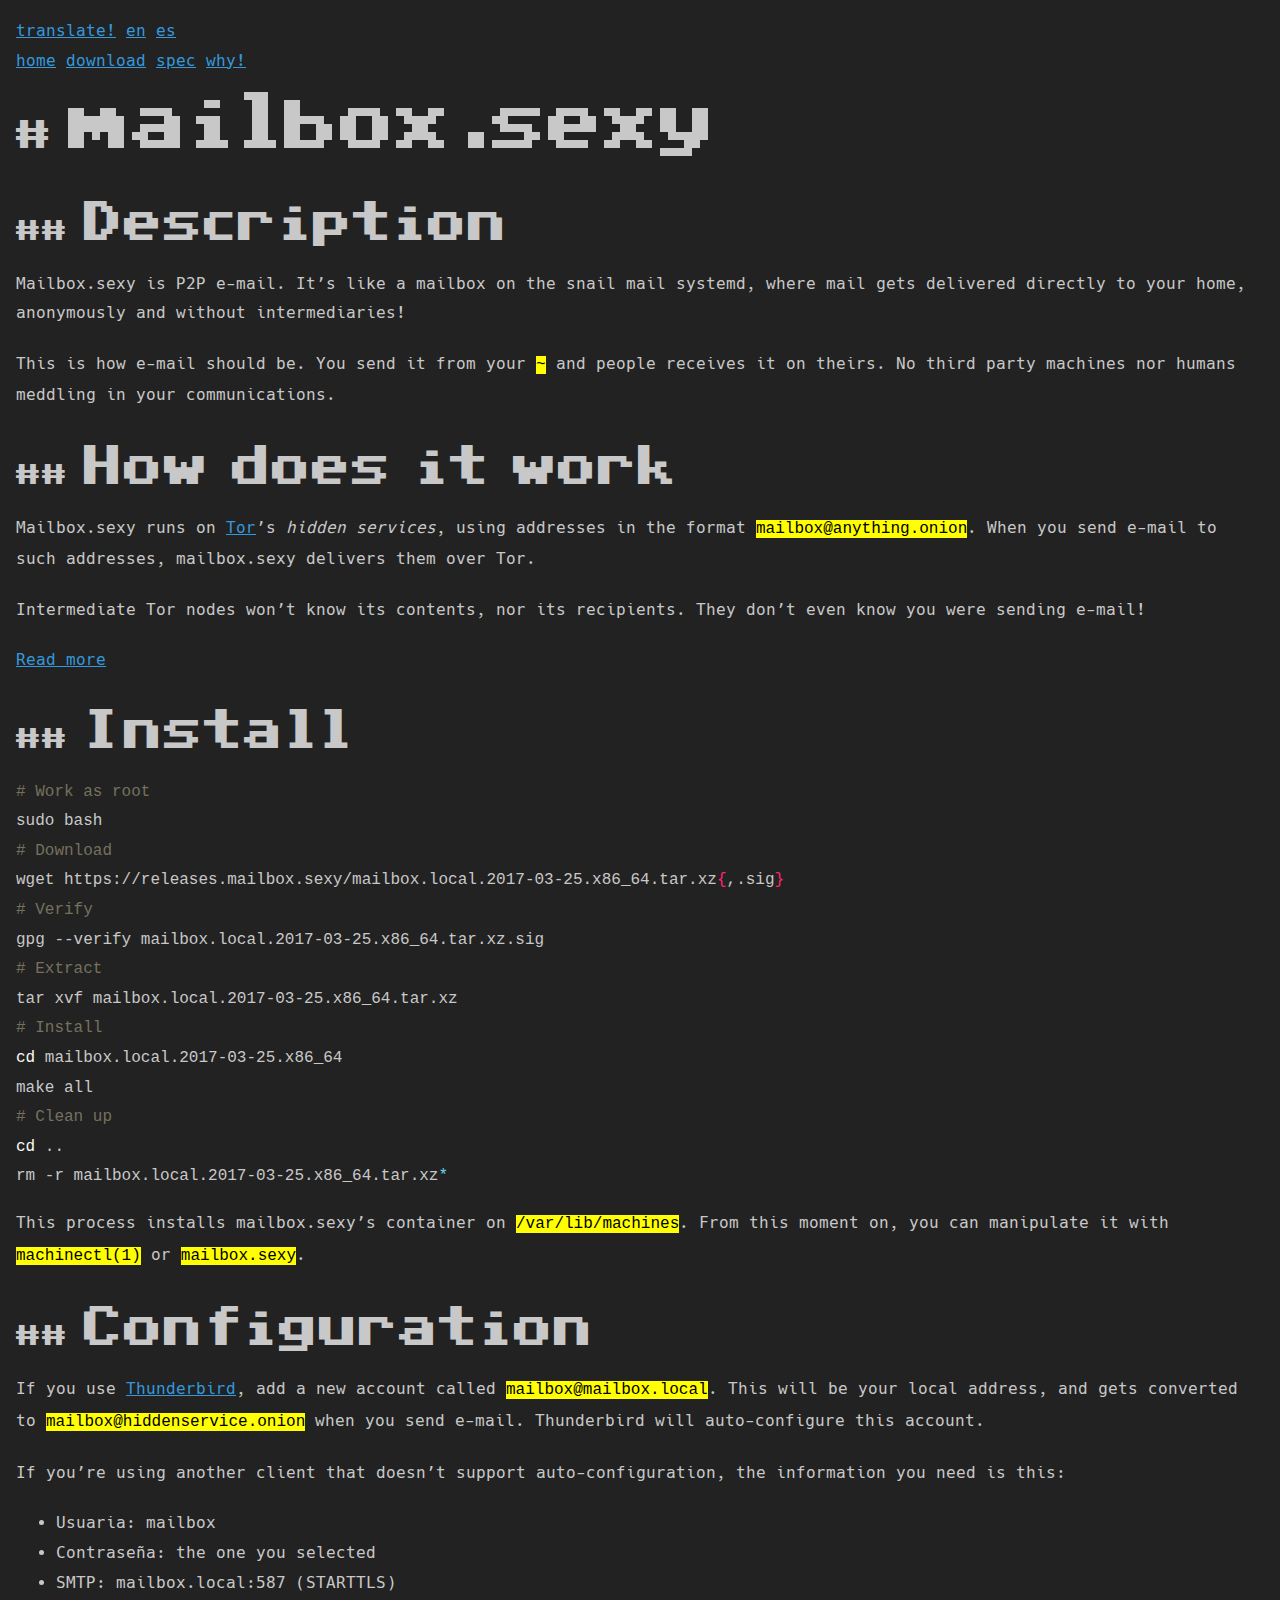
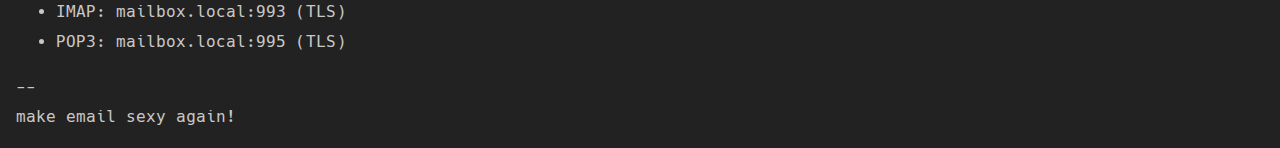
==== index.html @ cc846a7d "hey" ====
<!DOCTYPE html>
<html lang="en" prefix="og: http://ogp.me">
  <head>
    <meta charset="utf-8" />
    <title></title>
    <meta content="width=device-width, initial-scale=1.0" name="viewport">
    <link type="text/css" rel="stylesheet" href="/assets/main.css">

	</head>
  <body>
    <nav>
      <ul>
        <li><a href="/translate">translate!</a></li>
        
          <li>
            
              <a href="/">en</a>
            
          </li>
        
          <li>
            
              <a href="/es/">es</a>
            
          </li>
        
      </ul>
    </nav>

    <nav>
      <ul>
        <li><a href="/">home</a></li>
        <li><a href="https://releases.mailbox.sexy">download</a></li>
        <li><a href="/spec">spec</a></li>
        <li><a href="/why">why!</a></li>
      </ul>
    </nav>
    <h1 id="mailboxsexy">mailbox.sexy</h1>

<h2 id="description">Description</h2>

<p>Mailbox.sexy is P2P e-mail.  It’s like a mailbox on the snail mail
systemd, where mail gets delivered directly to your home, anonymously
and without intermediaries!</p>

<p>This is how e-mail should be.  You send it from your <code class="highlighter-rouge">~</code> and people
receives it on theirs.  No third party machines nor humans meddling in
your communications.</p>

<h2 id="how-does-it-work">How does it work</h2>

<p>Mailbox.sexy runs on <a href="https://torproject.org">Tor</a>’s <em>hidden services</em>,
using addresses in the format <code class="highlighter-rouge">mailbox@anything.onion</code>.  When you send
e-mail to such addresses, mailbox.sexy delivers them over Tor.</p>

<p>Intermediate Tor nodes won’t know its contents, nor its recipients.
They don’t even know you were sending e-mail!</p>

<p><a href="spec.html">Read more</a></p>

<h2 id="install">Install</h2>

<div class="language-bash highlighter-rouge"><pre class="highlight"><code><span class="c"># Work as root</span>
sudo bash
<span class="c"># Download</span>
wget https://releases.mailbox.sexy/mailbox.local.2017-03-25.x86_64.tar.xz<span class="o">{</span>,.sig<span class="o">}</span>
<span class="c"># Verify</span>
gpg --verify mailbox.local.2017-03-25.x86_64.tar.xz.sig
<span class="c"># Extract</span>
tar xvf mailbox.local.2017-03-25.x86_64.tar.xz
<span class="c"># Install</span>
<span class="nb">cd </span>mailbox.local.2017-03-25.x86_64
make all
<span class="c"># Clean up</span>
<span class="nb">cd</span> ..
rm -r mailbox.local.2017-03-25.x86_64.tar.xz<span class="k">*</span>
</code></pre>
</div>

<p>This process installs mailbox.sexy’s container on <code class="highlighter-rouge">/var/lib/machines</code>.
From this moment on, you can manipulate it with <code class="highlighter-rouge">machinectl(1)</code> or
<code class="highlighter-rouge">mailbox.sexy</code>.</p>

<h2 id="configuration">Configuration</h2>

<p>If you use <a href="https://www.mozilla.org/en-US/thunderbird/">Thunderbird</a>,
add a new account called <code class="highlighter-rouge">mailbox@mailbox.local</code>.  This will be your
local address, and gets converted to <code class="highlighter-rouge">mailbox@hiddenservice.onion</code> when
you send e-mail.  Thunderbird will auto-configure this account.</p>

<p>If you’re using another client that doesn’t support auto-configuration,
the information you need is this:</p>

<ul>
  <li>Usuaria: mailbox</li>
  <li>Contraseña: the one you selected</li>
  <li>SMTP: mailbox.local:587 (STARTTLS)</li>
  <li>IMAP: mailbox.local:993 (TLS)</li>
  <li>POP3: mailbox.local:995 (TLS)</li>
</ul>



--<br/>
make email sexy again!

  </body>
</html>
---- assets/main.css ----
/**
 * furtive - A forward-thinking, CSS micro-framework. Minimal by design.
 * @author John Otander <johnotander@gmail.com> (http://johnotander.com/)
 * @version v2.2.4
 * @link https://github.com/johnotander/furtive
 * @license MIT
 */

/*! excerpts from normalize.css v3.0.1 | MIT License | git.io/normalize */
/**
 * Remove default margin.
 */

body {
  margin: 0; }

/* HTML5 display definitions
   ========================================================================== */
/**
 * Correct `block` display not defined for `details` or `summary` in IE 10/11 and Firefox.
 * Correct `block` display not defined for `main` in IE 11.
 */
aside,
details,
main,
summary {
  display: block; }

/**
 * Hide the `template` element in IE 8/9/11, Safari, and Firefox < 22.
 */
template {
  display: none; }

/* Links
   ========================================================================== */
/**
 * Improve readability when focused and also mouse hovered in all browsers.
 */
a:active,
a:hover {
  outline: 0; }

/* Text-level semantics
   ========================================================================== */
/**
 * Address styling not present in IE 8/9/10/11, Safari, and Chrome.
 */
abbr[title] {
  border-bottom: 1px dotted; }

/**
 * Address style set to `bolder` in Firefox 4+, Safari, and Chrome.
 */
b,
strong {
  font-weight: bold; }

/**
 * Address styling not present in Safari and Chrome.
 */
dfn {
  font-style: italic; }

/**
 * Address variable `h1` font-size and margin within `section` and `article`
 * contexts in Firefox 4+, Safari, and Chrome.
 */
h1 {
  font-size: 2em;
  margin: 0.67em 0; }

/**
 * Address inconsistent and variable font size in all browsers.
 */
small {
  font-size: 80%; }

/**
 * Prevent `sub` and `sup` affecting `line-height` in all browsers.
 */
sub,
sup {
  font-size: 75%;
  line-height: 0;
  position: relative;
  vertical-align: baseline; }

sup {
  top: -0.5em; }

sub {
  bottom: -0.25em; }

/* Embedded content
   ========================================================================== */
/**
 * Correct overflow not hidden in IE 9/10/11.
 */
svg:not(:root) {
  overflow: hidden; }

/* Grouping content
   ========================================================================== */
/**
 * Address margin not present in IE 8/9 and Safari.
 */
figure {
  margin: 1em 40px; }

/**
 * Address differences between Firefox and other browsers.
 */
hr {
  box-sizing: content-box;
  height: 0; }

/**
 * Contain overflow in all browsers.
 */
pre {
  overflow: auto; }

/**
 * Address odd `em`-unit font size rendering in all browsers.
 */
code,
kbd,
pre,
samp {
  font-family: monospace, monospace;
  font-size: 1em; }

/* Forms
   ========================================================================== */
/**
 * Known limitation: by default, Chrome and Safari on OS X allow very limited
 * styling of `select`, unless a `border` property is set.
 */
/**
 * 1. Correct color not being inherited.
 *    Known issue: affects color of disabled elements.
 * 2. Correct font properties not being inherited.
 * 3. Address margins set differently in Firefox 4+, Safari, and Chrome.
 */
button,
input,
optgroup,
select,
textarea {
  color: inherit;
  /* 1 */
  font: inherit;
  /* 2 */
  margin: 0;
  /* 3 */ }

/**
 * Address `overflow` set to `hidden` in IE 8/9/10/11.
 */
button {
  overflow: visible; }

/**
 * Address inconsistent `text-transform` inheritance for `button` and `select`.
 * All other form control elements do not inherit `text-transform` values.
 * Correct `button` style inheritance in Firefox, IE 8/9/10/11, and Opera.
 * Correct `select` style inheritance in Firefox.
 */
button,
select {
  text-transform: none; }

/**
 * 1. Avoid the WebKit bug in Android 4.0.* where (2) destroys native `audio`
 *    and `video` controls.
 * 2. Correct inability to style clickable `input` types in iOS.
 * 3. Improve usability and consistency of cursor style between image-type
 *    `input` and others.
 */
button,
html input[type="button"],
input[type="reset"],
input[type="submit"] {
  -webkit-appearance: button;
  /* 2 */
  cursor: pointer;
  /* 3 */ }

/**
 * Re-set default cursor for disabled elements.
 */
button[disabled],
html input[disabled] {
  cursor: default; }

/**
 * Remove inner padding and border in Firefox 4+.
 */
button::-moz-focus-inner,
input::-moz-focus-inner {
  border: 0;
  padding: 0; }

/**
 * Address Firefox 4+ setting `line-height` on `input` using `!important` in
 * the UA stylesheet.
 */
input {
  line-height: normal; }

/**
 * Fix the cursor style for Chrome's increment/decrement buttons. For certain
 * `font-size` values of the `input`, it causes the cursor style of the
 * decrement button to change from `default` to `text`.
 */
input[type="number"]::-webkit-inner-spin-button,
input[type="number"]::-webkit-outer-spin-button {
  height: auto; }

/**
 * 1. Address `appearance` set to `searchfield` in Safari and Chrome.
 * 2. Address `box-sizing` set to `border-box` in Safari and Chrome
 *    (include `-moz` to future-proof).
 */
input[type="search"] {
  -webkit-appearance: textfield;
  /* 1 */
  /* 2 */
  box-sizing: content-box; }

/**
 * Remove inner padding and search cancel button in Safari and Chrome on OS X.
 * Safari (but not Chrome) clips the cancel button when the search input has
 * padding (and `textfield` appearance).
 */
input[type="search"]::-webkit-search-cancel-button,
input[type="search"]::-webkit-search-decoration {
  -webkit-appearance: none; }

/**
 * Define consistent border, margin, and padding.
 */
fieldset {
  border: 1px solid #c0c0c0;
  margin: 0 2px;
  padding: 0.35em 0.625em 0.75em; }

/**
 * 1. Correct `color` not being inherited in IE 8/9/10/11.
 * 2. Remove padding so people aren't caught out if they zero out fieldsets.
 */
legend {
  border: 0;
  /* 1 */
  padding: 0;
  /* 2 */ }

/**
 * Remove default vertical scrollbar in IE 8/9/10/11.
 */
textarea {
  overflow: auto; }

/**
 * Don't inherit the `font-weight` (applied by a rule above).
 * NOTE: the default cannot safely be changed in Chrome and Safari on OS X.
 */
optgroup {
  font-weight: bold; }

/* Tables
   ========================================================================== */
/**
 * Remove most spacing between table cells.
 */
table {
  border-collapse: collapse;
  border-spacing: 0; }

td,
th {
  padding: 0; }

.grd {
  padding-left: 1rem;
  padding-right: 1rem; }

.grd-row {
  box-sizing: border-box;
  display: -ms-flexbox;
  display: flex;
  -ms-flex-direction: row;
      flex-direction: row;
  -ms-flex-wrap: wrap;
      flex-wrap: wrap;
  max-width: 100%; }

.grd-row-col-1-6 {
  max-width: 16.6666666667%;
  -ms-flex-preferred-size: 16.6666666667%;
      flex-basis: 16.6666666667%; }

.grd-row-col-2-6 {
  max-width: 33.3333333333%;
  -ms-flex-preferred-size: 33.3333333333%;
      flex-basis: 33.3333333333%; }

.grd-row-col-3-6 {
  max-width: 50%;
  -ms-flex-preferred-size: 50%;
      flex-basis: 50%; }

.grd-row-col-4-6 {
  max-width: 66.6666666667%;
  -ms-flex-preferred-size: 66.6666666667%;
      flex-basis: 66.6666666667%; }

.grd-row-col-5-6 {
  max-width: 83.3333333333%;
  -ms-flex-preferred-size: 83.3333333333%;
      flex-basis: 83.3333333333%; }

.grd-row-col-6 {
  max-width: 100%;
  -ms-flex-preferred-size: 100%;
      flex-basis: 100%; }

.grd-row-col-1-6, .grd-row-col-1-6--sm, .grd-row-col-1-6--md, .grd-row-col-1-6--lg, .grd-row-col-2-6, .grd-row-col-2-6--sm, .grd-row-col-2-6--md, .grd-row-col-2-6--lg, .grd-row-col-3-6, .grd-row-col-3-6--sm, .grd-row-col-3-6--md, .grd-row-col-3-6--lg, .grd-row-col-4-6, .grd-row-col-4-6--sm, .grd-row-col-4-6--md, .grd-row-col-4-6--lg, .grd-row-col-5-6, .grd-row-col-5-6--sm, .grd-row-col-5-6--md, .grd-row-col-5-6--lg, .grd-row-col-6, .grd-row-col-6--sm, .grd-row-col-6--md, .grd-row-col-6--lg {
  -ms-flex: 1;
      flex: 1;
  -ms-flex-direction: column;
      flex-direction: column;
  box-sizing: border-box; }

.grd-row-col-1-6--sm, .grd-row-col-1-6--md, .grd-row-col-1-6--lg, .grd-row-col-2-6--sm, .grd-row-col-2-6--md, .grd-row-col-2-6--lg, .grd-row-col-3-6--sm, .grd-row-col-3-6--md, .grd-row-col-3-6--lg, .grd-row-col-4-6--sm, .grd-row-col-4-6--md, .grd-row-col-4-6--lg, .grd-row-col-5-6--sm, .grd-row-col-5-6--md, .grd-row-col-5-6--lg, .grd-row-col-6--sm, .grd-row-col-6--md, .grd-row-col-6--lg {
  max-width: 100%;
  -ms-flex-preferred-size: 100%;
      flex-basis: 100%; }

@media screen and (min-width: 32rem) {
  .grd-row-col-1-6--sm {
    max-width: 16.6666666667%;
    -ms-flex-preferred-size: 16.6666666667%;
        flex-basis: 16.6666666667%; }
  .grd-row-col-2-6--sm {
    max-width: 33.3333333333%;
    -ms-flex-preferred-size: 33.3333333333%;
        flex-basis: 33.3333333333%; }
  .grd-row-col-3-6--sm {
    max-width: 50%;
    -ms-flex-preferred-size: 50%;
        flex-basis: 50%; }
  .grd-row-col-4-6--sm {
    max-width: 66.6666666667%;
    -ms-flex-preferred-size: 66.6666666667%;
        flex-basis: 66.6666666667%; }
  .grd-row-col-5-6--sm {
    max-width: 83.3333333333%;
    -ms-flex-preferred-size: 83.3333333333%;
        flex-basis: 83.3333333333%; }
  .grd-row-col-6--sm {
    max-width: 100%;
    -ms-flex-preferred-size: 100%;
        flex-basis: 100%; } }

@media screen and (min-width: 48rem) {
  .grd-row-col-1-6--md {
    max-width: 16.6666666667%;
    -ms-flex-preferred-size: 16.6666666667%;
        flex-basis: 16.6666666667%; }
  .grd-row-col-2-6--md {
    max-width: 33.3333333333%;
    -ms-flex-preferred-size: 33.3333333333%;
        flex-basis: 33.3333333333%; }
  .grd-row-col-3-6--md {
    max-width: 50%;
    -ms-flex-preferred-size: 50%;
        flex-basis: 50%; }
  .grd-row-col-4-6--md {
    max-width: 66.6666666667%;
    -ms-flex-preferred-size: 66.6666666667%;
        flex-basis: 66.6666666667%; }
  .grd-row-col-5-6--md {
    max-width: 83.3333333333%;
    -ms-flex-preferred-size: 83.3333333333%;
        flex-basis: 83.3333333333%; }
  .grd-row-col-6--md {
    max-width: 100%;
    -ms-flex-preferred-size: 100%;
        flex-basis: 100%; } }

@media screen and (min-width: 64rem) {
  .grd-row-col-1-6--lg {
    max-width: 16.6666666667%;
    -ms-flex-preferred-size: 16.6666666667%;
        flex-basis: 16.6666666667%; }
  .grd-row-col-2-6--lg {
    max-width: 33.3333333333%;
    -ms-flex-preferred-size: 33.3333333333%;
        flex-basis: 33.3333333333%; }
  .grd-row-col-3-6--lg {
    max-width: 50%;
    -ms-flex-preferred-size: 50%;
        flex-basis: 50%; }
  .grd-row-col-4-6--lg {
    max-width: 66.6666666667%;
    -ms-flex-preferred-size: 66.6666666667%;
        flex-basis: 66.6666666667%; }
  .grd-row-col-5-6--lg {
    max-width: 83.3333333333%;
    -ms-flex-preferred-size: 83.3333333333%;
        flex-basis: 83.3333333333%; }
  .grd-row-col-6--lg {
    max-width: 100%;
    -ms-flex-preferred-size: 100%;
        flex-basis: 100%; } }

*, *::after, *::before {
  box-sizing: border-box; }

.measure {
  max-width: 48rem;
  margin: 0 auto; }

a {
  color: #3498db; }
  a:hover, a:focus, a:active {
    color: #217dbb; }

.bg--red {
  background-color: #e74c3c; }

.bg--orange {
  background-color: #f39c12; }

.bg--blue {
  background-color: #3498db; }

.bg--green {
  background-color: #25ba84; }

.bg--white {
  background-color: #fff; }

.bg--light-gray {
  background-color: rgba(216, 216, 216, 0.99); }

.bg--mid-gray {
  background-color: rgba(144, 144, 144, 0.99); }

.bg--dark-gray {
  background-color: rgba(72, 72, 72, 0.99); }

.bg--off-white {
  background-color: rgba(250, 250, 250, 0.99); }

.fnt--red {
  color: #e74c3c; }

.fnt--orange {
  color: #f39c12; }

.fnt--blue {
  color: #3498db; }

.fnt--green {
  color: #25ba84; }

.fnt--white {
  color: #fff; }

.fnt--light-gray {
  color: rgba(216, 216, 216, 0.99); }

.fnt--mid-gray {
  color: rgba(144, 144, 144, 0.99); }

.fnt--dark-gray {
  color: rgba(72, 72, 72, 0.99); }

.fnt--off-white {
  color: rgba(250, 250, 250, 0.99); }

.m0 {
  margin: 0; }

.mx0 {
  margin-left: 0;
  margin-right: 0; }

.my0 {
  margin-top: 0;
  margin-bottom: 0; }

.m1 {
  margin: 1rem; }

.mx1 {
  margin-left: 1rem;
  margin-right: 1rem; }

.my1 {
  margin-top: 1rem;
  margin-bottom: 1rem; }

.m2 {
  margin: 2rem; }

.mx2 {
  margin-left: 2rem;
  margin-right: 2rem; }

.my2 {
  margin-top: 2rem;
  margin-bottom: 2rem; }

.p0 {
  padding: 0; }

.px0 {
  padding-left: 0;
  padding-right: 0; }

.py0 {
  padding-top: 0;
  padding-bottom: 0; }

.p1 {
  padding: 1rem; }

.px1 {
  padding-left: 1rem;
  padding-right: 1rem; }

.py1 {
  padding-top: 1rem;
  padding-bottom: 1rem; }

.p2 {
  padding: 2rem; }

.px2 {
  padding-left: 2rem;
  padding-right: 2rem; }

.py2 {
  padding-top: 2rem;
  padding-bottom: 2rem; }

html {
  font-size: 12px; }

@media screen and (min-width: 32rem) and (max-width: 48rem) {
  html {
    font-size: 15px; } }

@media screen and (min-width: 48rem) {
  html {
    font-size: 16px; } }

body {
  font-family: "HelveticaNeue-Light", "Helvetica Neue Light", "Helvetica Neue", Helvetica, Arial, sans-serif;
  font-weight: 400;
  line-height: 1.85;
  color: #333; }

p,
.p {
  font-size: 1rem;
  margin-bottom: 1.3rem; }

h1,
.h1,
h2,
.h2,
h3,
.h3,
h4,
.h4 {
  margin: 1.414rem 0 0.5rem;
  font-weight: inherit;
  line-height: 1.42; }

h1,
.h1 {
  margin-top: 0;
  font-size: 3.998rem; }

h2,
.h2 {
  font-size: 2.827rem; }

h3,
.h3 {
  font-size: 1.999rem; }

h4,
.h4 {
  font-size: 1.414rem; }

h5,
.h5,
table th {
  font-size: 1.121rem; }

h6,
.h6 {
  font-size: .88rem; }

small,
.small,
.btn--s {
  font-size: 0.707em; }

pre,
code {
  font-family: "Monaco", "Lucida Console", Courier, monospace; }

.italic {
  font-style: italic; }

.thin {
  font-weight: 100; }

.bold {
  font-weight: bold; }

.caps, table th {
  font-variant: small-caps; }

.justify {
  text-align: justify; }

.ellipsis {
  text-overflow: ellipsis;
  white-space: nowrap;
  overflow: hidden; }

.muted {
  opacity: .7; }

.clearfix:after {
  content: "";
  display: table;
  clear: both; }

.flt--left {
  float: left; }

.flt--right {
  float: right; }

.flt--none {
  float: none; }

.center {
  margin: auto auto; }

.txt--center {
  text-align: center; }

.txt--right {
  text-align: right; }

.txt--left, table th {
  text-align: left; }

.oflow-y--scroll {
  overflow-y: scroll; }

.w100,
.w100--s {
  width: 100%;
  display: block; }

@media screen and (min-width: 32rem) {
  .w100--s {
    width: auto;
    display: inline-block; } }

img,
canvas,
iframe,
video,
svg,
select,
textarea {
  max-width: 100%; }

.brdr--rounded, .btn, .btn--link, .btn--blue, .btn--green, .btn--gray, .btn--red {
  border-radius: 3px; }

.brdr--light-gray {
  border: thin solid rgba(216, 216, 216, 0.99); }

.brdr--mid-gray {
  border: thin solid rgba(144, 144, 144, 0.99); }

.brdr--dark-gray {
  border: thin solid rgba(72, 72, 72, 0.99); }

.brdr--off-white {
  border: thin solid rgba(250, 250, 250, 0.99); }

.btn, .btn--link, .btn--blue, .btn--green, .btn--gray, .btn--red {
  padding: 0.5rem 1rem;
  border: 2px solid #ccc;
  color: #333;
  text-decoration: none;
  text-align: center;
  background: transparent; }

.btn:hover, .btn:focus, .btn:active {
  background-color: rgba(0, 0, 0, 0.05);
  color: black; }

.btn--link {
  border-color: transparent;
  color: #3498db; }
  .btn--link:hover {
    background-color: transparent;
    color: #1d6fa5; }

.btn--blue {
  border-color: #2791d9;
  background-color: #3498db;
  color: #fff; }
  .btn--blue:hover, .btn--blue:focus, .btn--blue:active {
    color: #fff;
    background-color: #217dbb; }

.btn--green {
  border-color: #22a978;
  background-color: #25ba84;
  color: #fff; }
  .btn--green:hover, .btn--green:focus, .btn--green:active {
    color: #fff;
    background-color: #1d8f66; }

.btn--gray {
  border-color: rgba(59, 59, 59, 0.99);
  background-color: rgba(72, 72, 72, 0.99);
  color: #fff; }
  .btn--gray:hover, .btn--gray:focus, .btn--gray:active {
    color: #fff;
    background-color: rgba(47, 47, 47, 0.99); }

.btn--red {
  border-color: #e43725;
  background-color: #e74c3c;
  color: #fff; }
  .btn--red:hover, .btn--red:focus, .btn--red:active {
    color: #fff;
    background-color: #d62c1a; }

.btn--s {
  padding: 0.5rem; }

.list--unstyled {
  list-style-type: none; }

input,
select,
textarea {
  padding: .5rem;
  margin-bottom: .5rem;
  display: block;
  width: 100%;
  box-shadow: none;
  border: thin solid rgba(216, 216, 216, 0.99); }

input[type="submit"] {
  margin-top: .85rem; }

input[type="checkbox"] {
  display: inline-block;
  vertical-align: bottom;
  width: auto; }

.media {
  display: -ms-flexbox;
  display: flex;
  -ms-flex-align: start;
      align-items: flex-start; }

.media .media-figure {
  margin-right: 1em; }

.media .media-body {
  -ms-flex: 1 0 0;
      flex: 1 0 0; }

table > thead {
  border-bottom: thin solid rgba(250, 250, 250, 0.99); }

table th,
table td {
  padding: .25rem;
  word-wrap: normal;
  line-height: 1; }

.highlight .hll { background-color: #49483e }
.highlight .c { color: #75715e } /* Comment */
.highlight .err { color: #960050; background-color: #1e0010 } /* Error */
.highlight .k { color: #66d9ef } /* Keyword */
.highlight .l { color: #ae81ff } /* Literal */
.highlight .n { color: #f8f8f2 } /* Name */
.highlight .o { color: #f92672 } /* Operator */
.highlight .p { color: #f8f8f2 } /* Punctuation */
.highlight .cm { color: #75715e } /* Comment.Multiline */
.highlight .cp { color: #75715e } /* Comment.Preproc */
.highlight .c1 { color: #75715e } /* Comment.Single */
.highlight .cs { color: #75715e } /* Comment.Special */
.highlight .ge { font-style: italic } /* Generic.Emph */
.highlight .gs { font-weight: bold } /* Generic.Strong */
.highlight .kc { color: #66d9ef } /* Keyword.Constant */
.highlight .kd { color: #66d9ef } /* Keyword.Declaration */
.highlight .kn { color: #f92672 } /* Keyword.Namespace */
.highlight .kp { color: #66d9ef } /* Keyword.Pseudo */
.highlight .kr { color: #66d9ef } /* Keyword.Reserved */
.highlight .kt { color: #66d9ef } /* Keyword.Type */
.highlight .ld { color: #e6db74 } /* Literal.Date */
.highlight .m { color: #ae81ff } /* Literal.Number */
.highlight .s { color: #e6db74 } /* Literal.String */
.highlight .na { color: #a6e22e } /* Name.Attribute */
.highlight .nb { color: #f8f8f2 } /* Name.Builtin */
.highlight .nc { color: #a6e22e } /* Name.Class */
.highlight .no { color: #66d9ef } /* Name.Constant */
.highlight .nd { color: #a6e22e } /* Name.Decorator */
.highlight .ni { color: #f8f8f2 } /* Name.Entity */
.highlight .ne { color: #a6e22e } /* Name.Exception */
.highlight .nf { color: #a6e22e } /* Name.Function */
.highlight .nl { color: #f8f8f2 } /* Name.Label */
.highlight .nn { color: #f8f8f2 } /* Name.Namespace */
.highlight .nx { color: #a6e22e } /* Name.Other */
.highlight .py { color: #f8f8f2 } /* Name.Property */
.highlight .nt { color: #f92672 } /* Name.Tag */
.highlight .nv { color: #f8f8f2 } /* Name.Variable */
.highlight .ow { color: #f92672 } /* Operator.Word */
.highlight .w { color: #f8f8f2 } /* Text.Whitespace */
.highlight .mf { color: #ae81ff } /* Literal.Number.Float */
.highlight .mh { color: #ae81ff } /* Literal.Number.Hex */
.highlight .mi { color: #ae81ff } /* Literal.Number.Integer */
.highlight .mo { color: #ae81ff } /* Literal.Number.Oct */
.highlight .sb { color: #e6db74 } /* Literal.String.Backtick */
.highlight .sc { color: #e6db74 } /* Literal.String.Char */
.highlight .sd { color: #e6db74 } /* Literal.String.Doc */
.highlight .s2 { color: #e6db74 } /* Literal.String.Double */
.highlight .se { color: #ae81ff } /* Literal.String.Escape */
.highlight .sh { color: #e6db74 } /* Literal.String.Heredoc */
.highlight .si { color: #e6db74 } /* Literal.String.Interpol */
.highlight .sx { color: #e6db74 } /* Literal.String.Other */
.highlight .sr { color: #e6db74 } /* Literal.String.Regex */
.highlight .s1 { color: #e6db74 } /* Literal.String.Single */
.highlight .ss { color: #e6db74 } /* Literal.String.Symbol */
.highlight .bp { color: #f8f8f2 } /* Name.Builtin.Pseudo */
.highlight .vc { color: #f8f8f2 } /* Name.Variable.Class */
.highlight .vg { color: #f8f8f2 } /* Name.Variable.Global */
.highlight .vi { color: #f8f8f2 } /* Name.Variable.Instance */
.highlight .il { color: #ae81ff } /* Literal.Number.Integer.Long */

.highlight .gh { } /* Generic Heading & Diff Header */
.highlight .gu { color: #75715e; } /* Generic.Subheading & Diff Unified/Comment? */
.highlight .gd { color: #f92672; } /* Generic.Deleted & Diff Deleted */
.highlight .gi { color: #a6e22e; } /* Generic.Inserted & Diff Inserted */
@font-face {
  font-family: 'Monkey Island 1990';
  src: url("/assets/MonkeyIsland-1990.ttf"); }
@font-face {
  font-family: 'Hack';
  src: url("/assets/Hack-Regular.ttf"); }
body {
  font-family: Hack, monospace;
  background-color: #222;
  color: #c8c8c8;
  padding: 1rem; }

h1, h2 {
  font-family: 'Monkey Island 1990', monospace; }

h1:before, h2:before {
  font-size: 50%;
  margin-right: 1rem; }

h1:before {
  content: "#"; }

h2:before {
  content: "##"; }

nav ul {
  padding: 0;
  margin: 0; }
  nav ul li {
    display: inline; }

code.highlighter-rouge {
  background-color: yellow;
  color: black; }
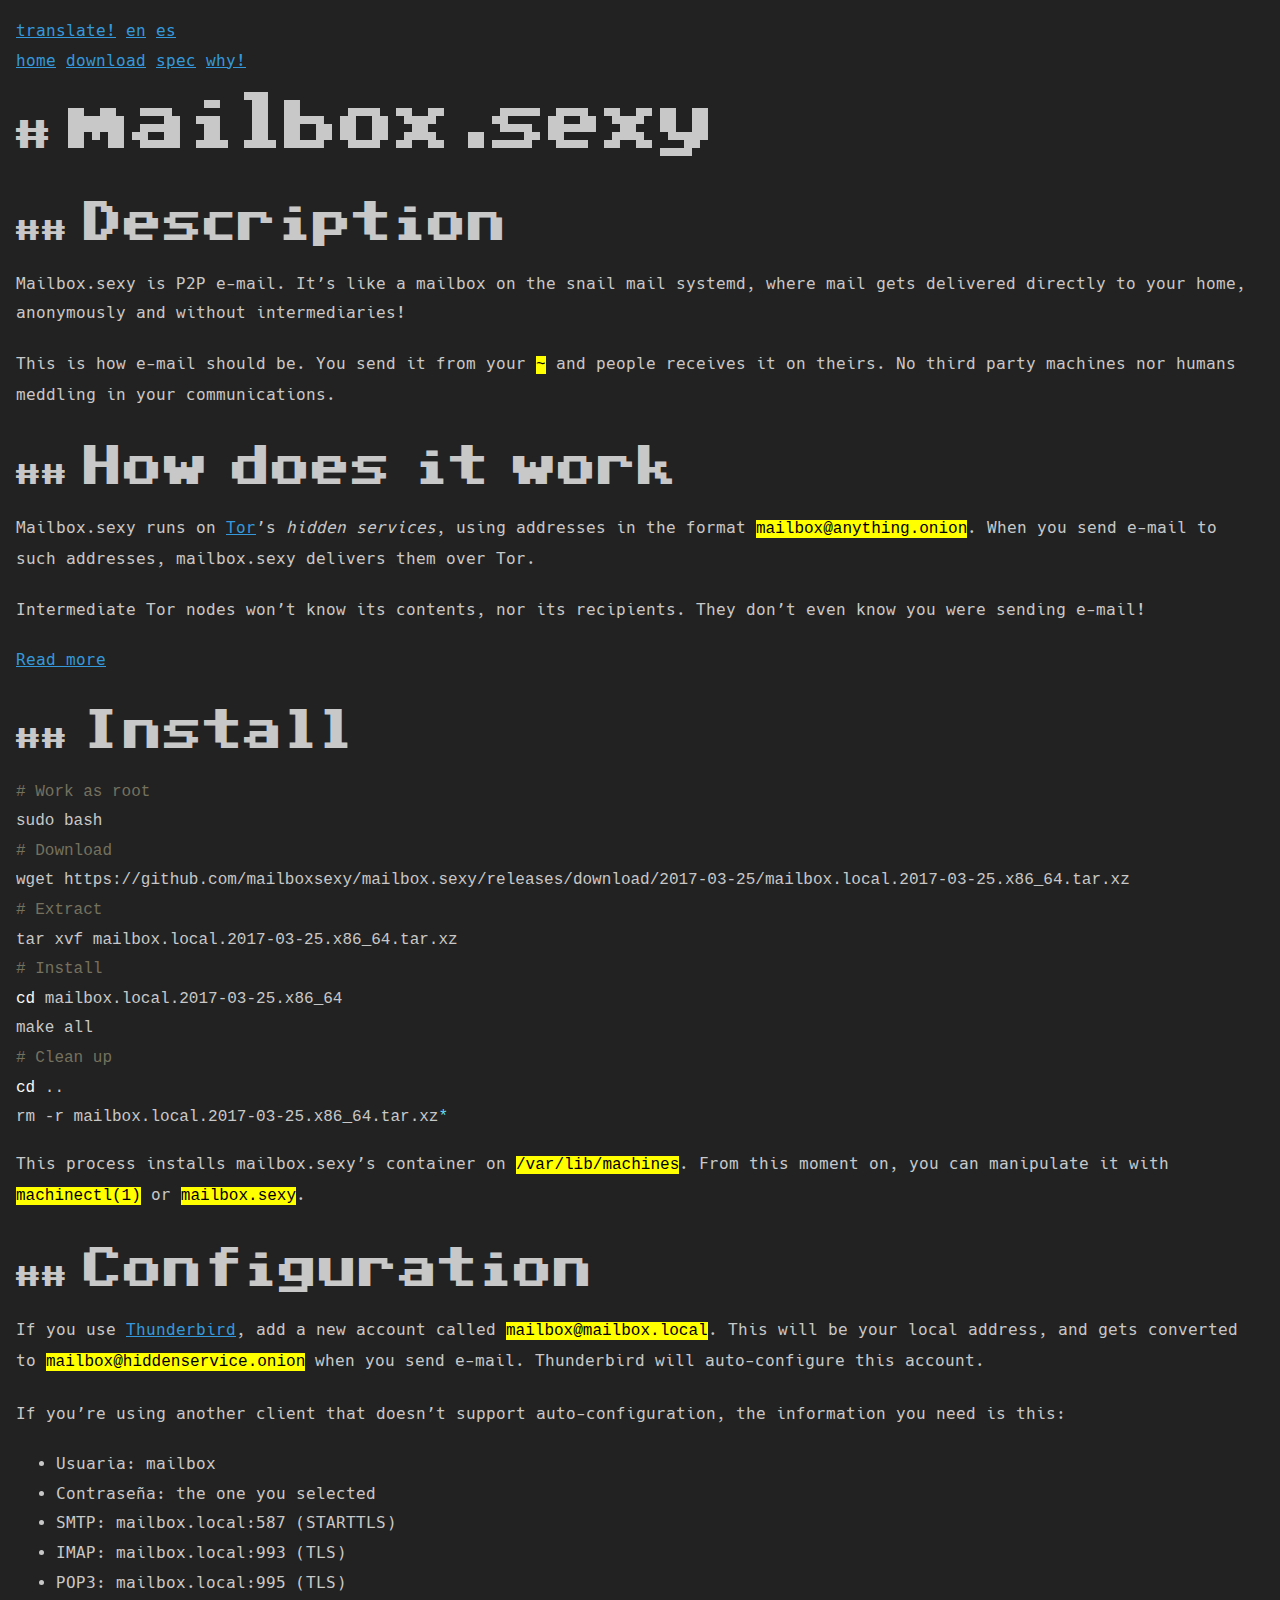
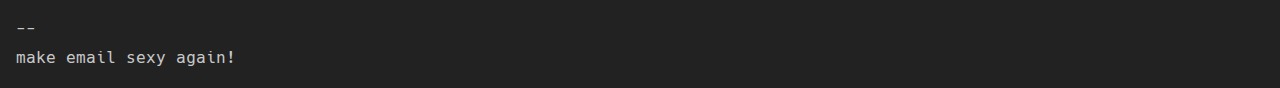
==== commit 73c409a7: "use github releases" ====
--- a/index.html
+++ b/index.html
@@ -64,9 +64,7 @@
 <div class="language-bash highlighter-rouge"><pre class="highlight"><code><span class="c"># Work as root</span>
 sudo bash
 <span class="c"># Download</span>
-wget https://releases.mailbox.sexy/mailbox.local.2017-03-25.x86_64.tar.xz<span class="o">{</span>,.sig<span class="o">}</span>
-<span class="c"># Verify</span>
-gpg --verify mailbox.local.2017-03-25.x86_64.tar.xz.sig
+wget https://github.com/mailboxsexy/mailbox.sexy/releases/download/2017-03-25/mailbox.local.2017-03-25.x86_64.tar.xz
 <span class="c"># Extract</span>
 tar xvf mailbox.local.2017-03-25.x86_64.tar.xz
 <span class="c"># Install</span>
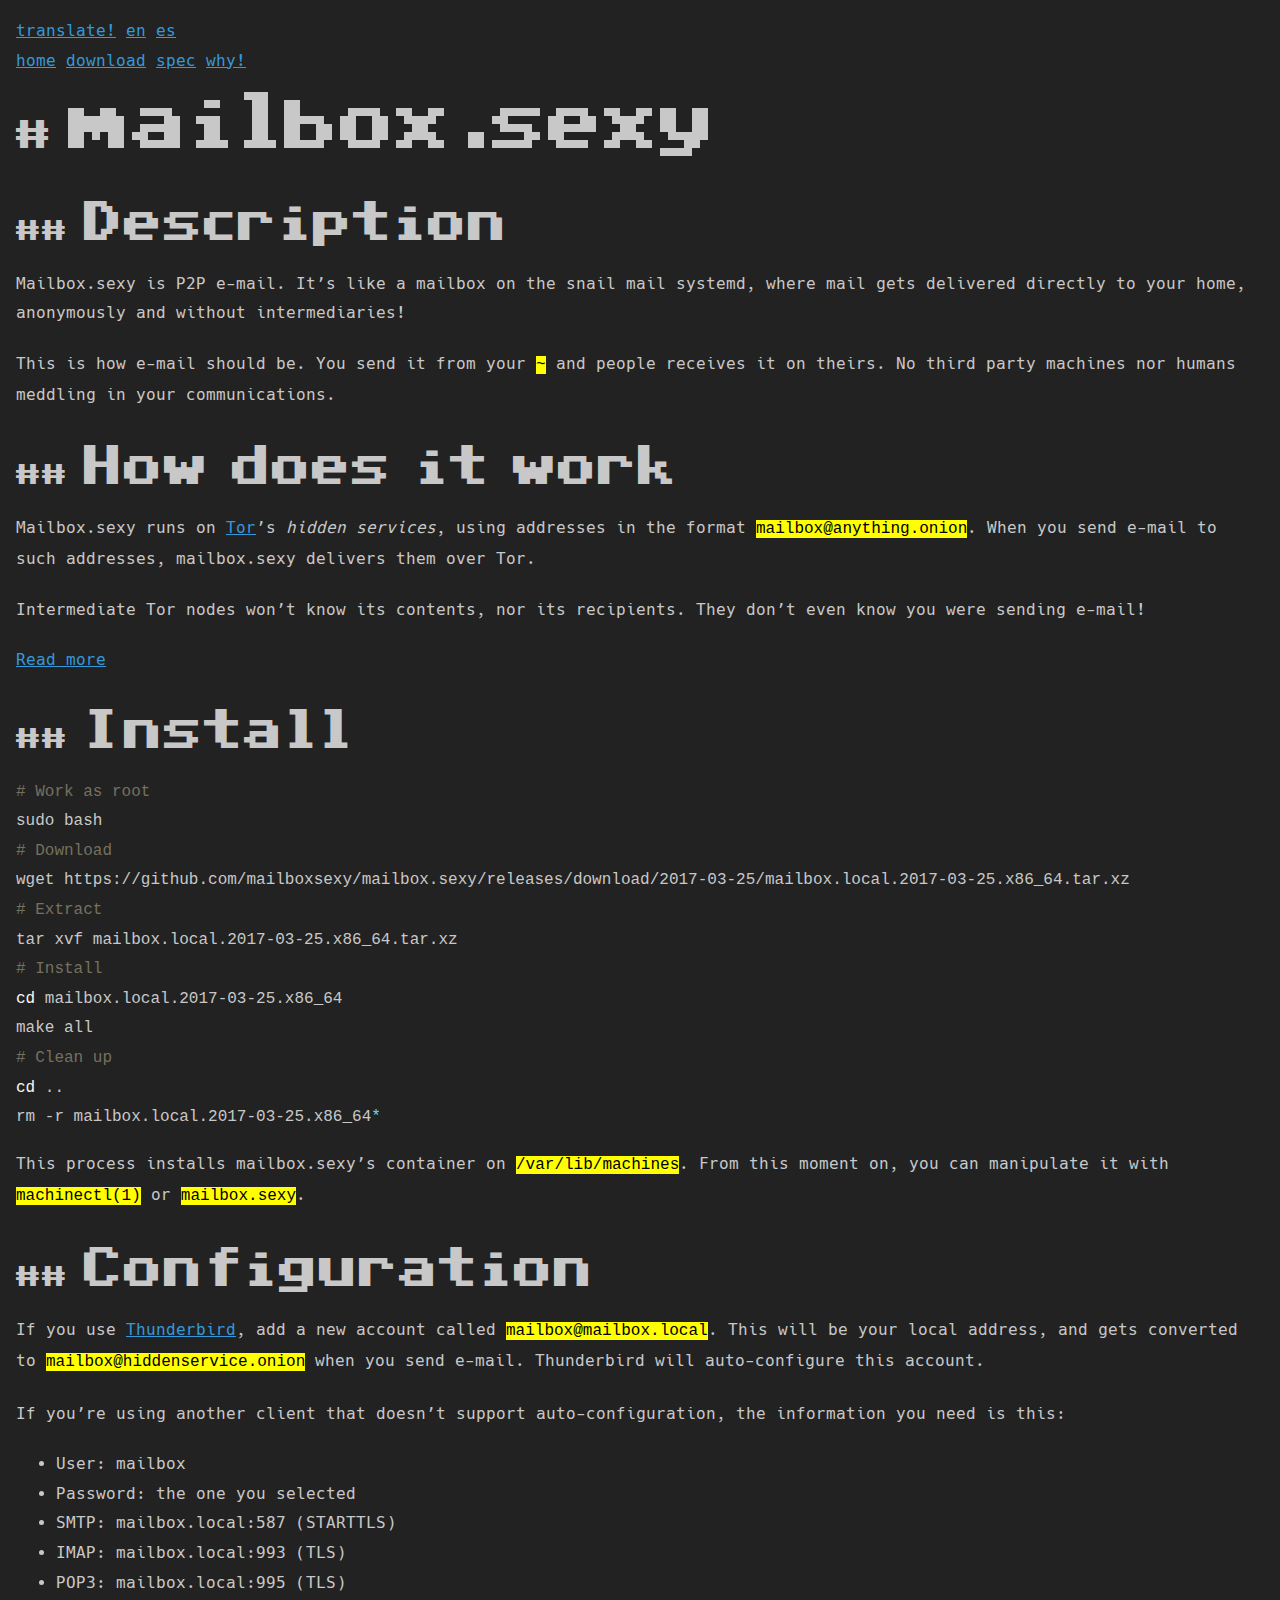
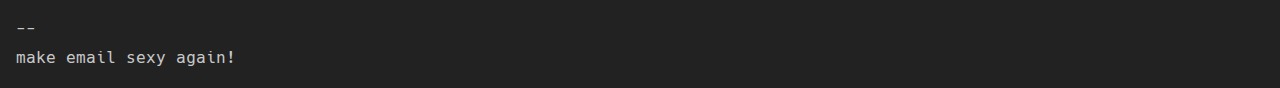
==== commit 75687844: "typos" ====
--- a/index.html
+++ b/index.html
@@ -72,7 +72,7 @@
 make all
 <span class="c"># Clean up</span>
 <span class="nb">cd</span> ..
-rm -r mailbox.local.2017-03-25.x86_64.tar.xz<span class="k">*</span>
+rm -r mailbox.local.2017-03-25.x86_64<span class="k">*</span>
 </code></pre>
 </div>
 
@@ -91,8 +91,8 @@
 the information you need is this:</p>
 
 <ul>
-  <li>Usuaria: mailbox</li>
-  <li>Contraseña: the one you selected</li>
+  <li>User: mailbox</li>
+  <li>Password: the one you selected</li>
   <li>SMTP: mailbox.local:587 (STARTTLS)</li>
   <li>IMAP: mailbox.local:993 (TLS)</li>
   <li>POP3: mailbox.local:995 (TLS)</li>
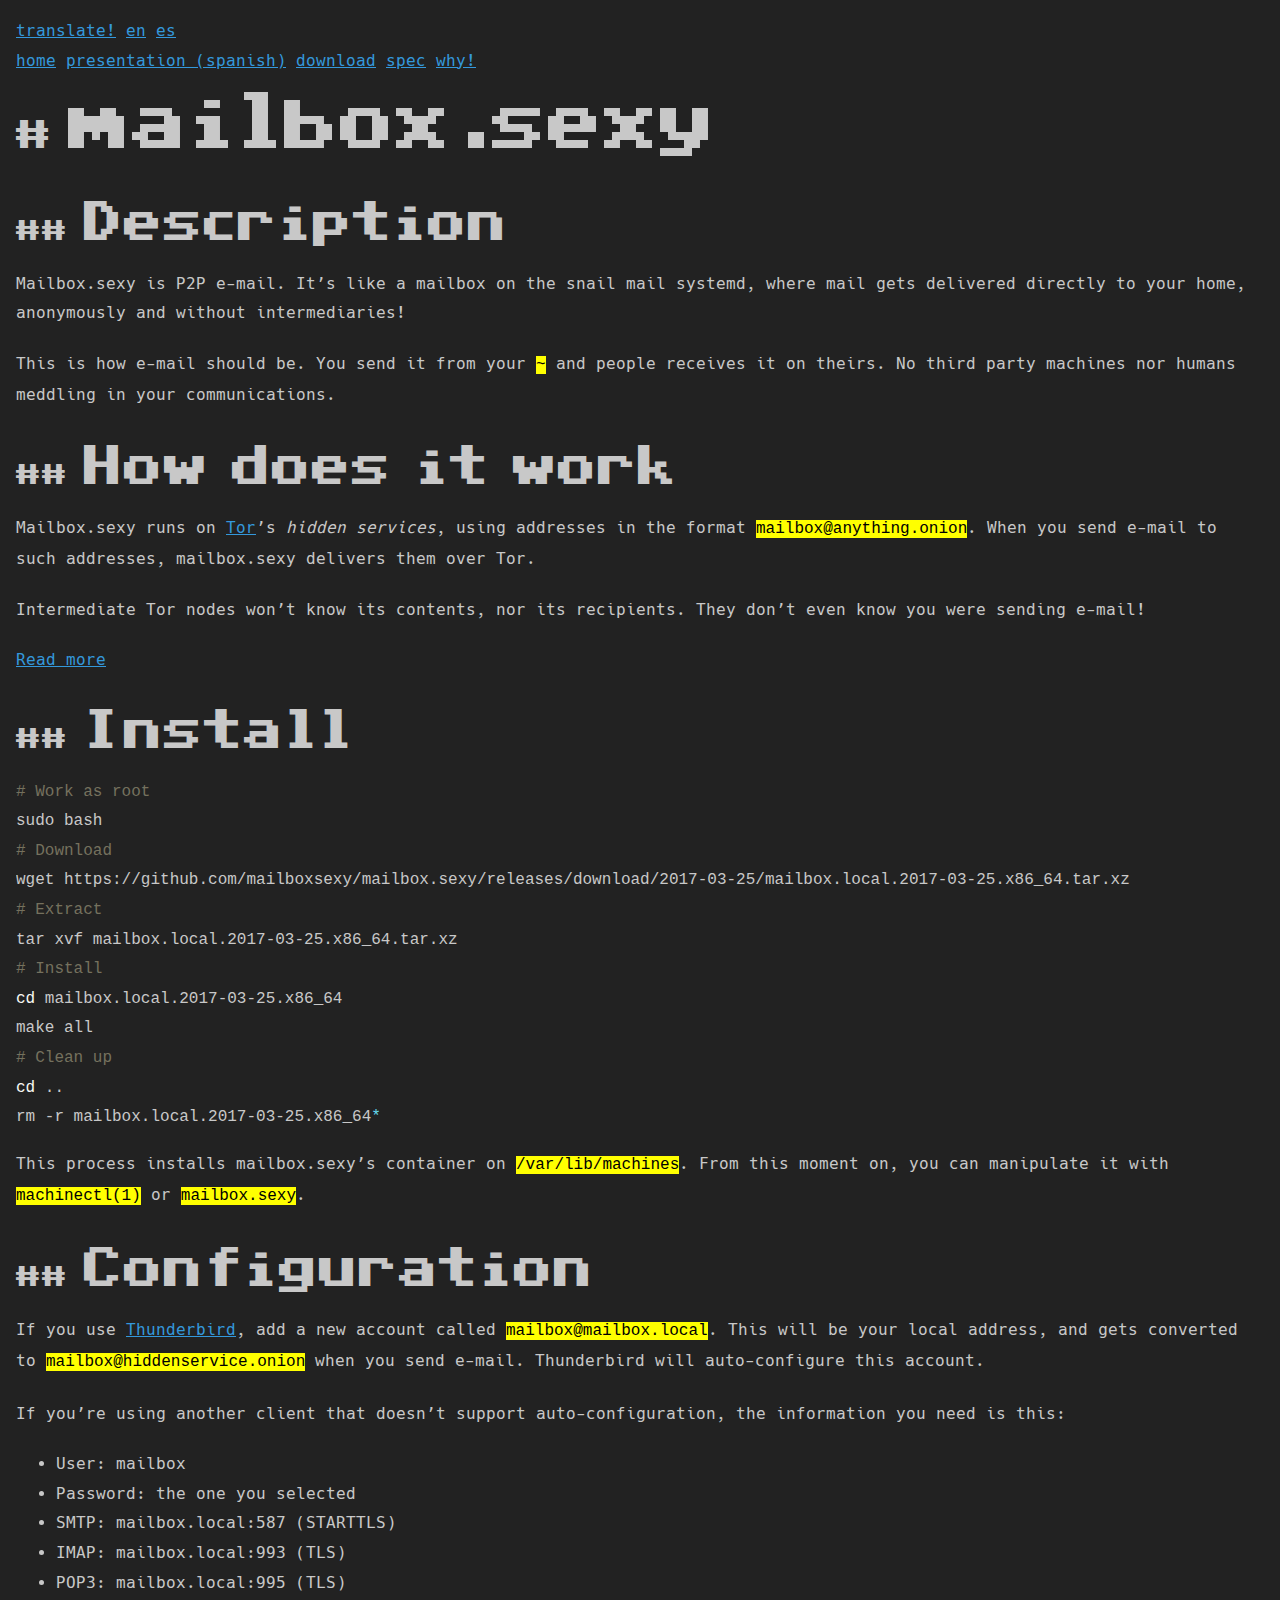
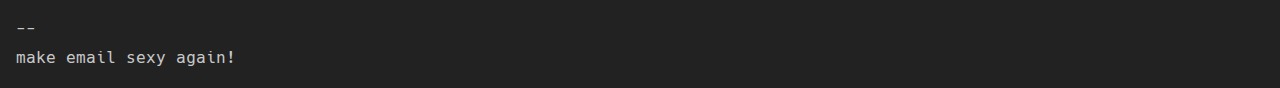
==== commit e9cf317d: "presentation" ====
--- a/index.html
+++ b/index.html
@@ -31,7 +31,8 @@
     <nav>
       <ul>
         <li><a href="/">home</a></li>
-        <li><a href="https://releases.mailbox.sexy">download</a></li>
+        <li><a href="/presentation.html">presentation (spanish)</a></li>
+        <li><a href="https://github.com/mailboxsexy/mailbox.sexy/releases">download</a></li>
         <li><a href="/spec">spec</a></li>
         <li><a href="/why">why!</a></li>
       </ul>
